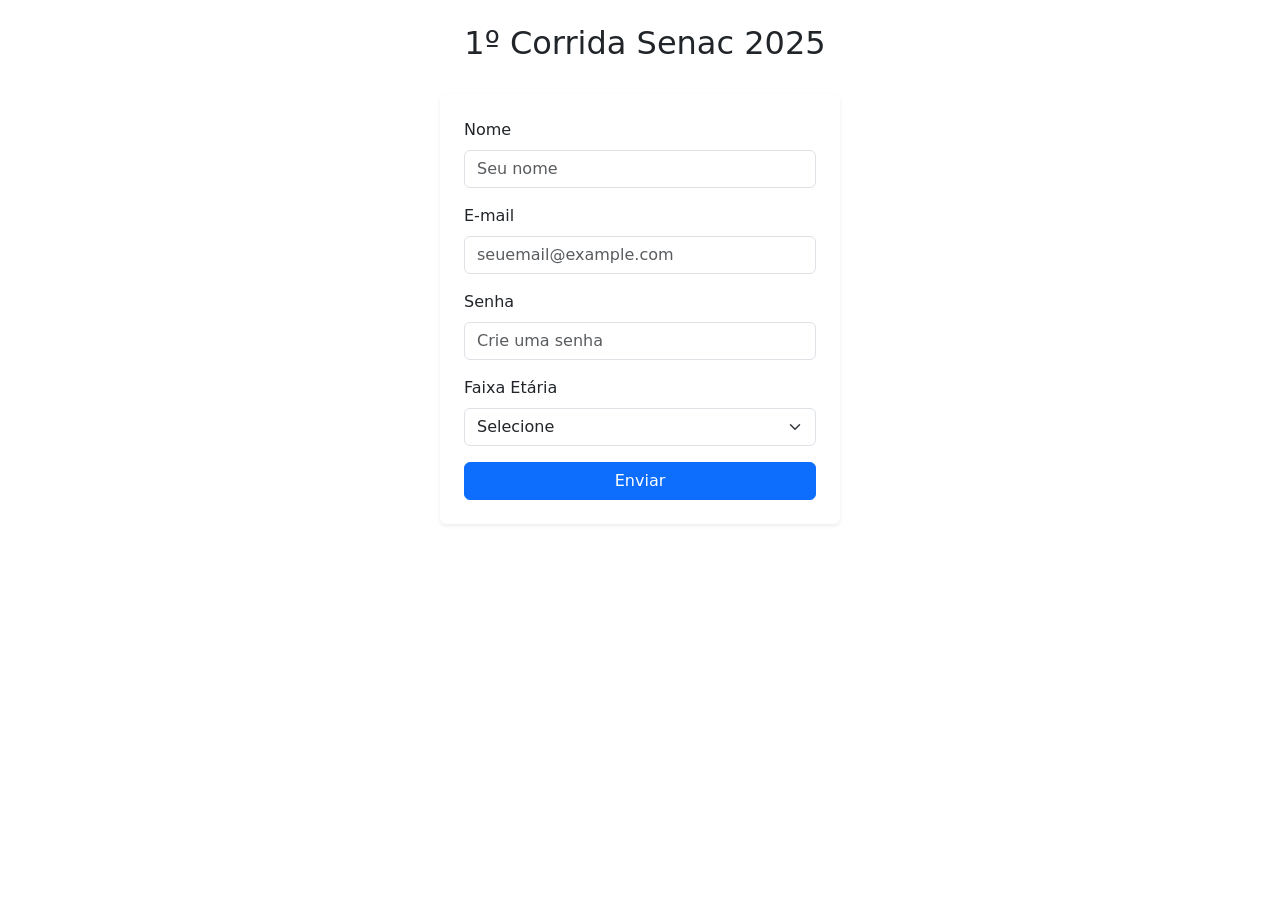
==== corrida.html @ 5fd45d79 "Create corrida.html" ====
<!DOCTYPE html>
<html lang="pt-br">
<head>
    <meta charset="UTF-8">
    <meta name="viewport" content="width=device-width, initial-scale=1.0">
    <title>Cadastro de Cliente</title>
    
    <link href="https://cdn.jsdelivr.net/npm/bootstrap@5.3.0-alpha1/dist/css/bootstrap.min.css" rel="stylesheet" />
</head>
<body>
    <div class="d-flex align-items-center justify-content-center my-4">
        <img src="images.png" alt="" style="max-height: 60px; margin-right: 10px;">
        <h2 class=>1º Corrida Senac 2025</h2>
    </div>

    <div class="container bg-white p-4 rounded shadow-sm" style="max-width: 400px;">
    
     <form action="/processar-cadastro" method="POST">
            <div class="mb-3">
                <label for="nome" class="form-label">Nome</label>
                <input type="text" id="nome" name="nome" class="form-control" placeholder="Seu nome" required>
            </div>

            <div class="mb-3">
                <label for="email" class="form-label">E-mail</label>
                <input type="email" id="email" name="email" class="form-control" placeholder="seuemail@example.com" required>
            </div>

            <div class="mb-3">
                <label for="senha" class="form-label">Senha</label>
                <input type="password" id="senha" name="senha" class="form-control" placeholder="Crie uma senha" required>
            </div>

            <div class="mb-3">
                <label for="faixa-etaria" class="form-label">Faixa Etária</label>
                <select id="faixa-etaria" name="faixa-etaria" class="form-select" required>
                    <option value="">Selecione</option>
                    <option value="infantil">Infantil</option>
                    <option value="adulto">Adulto</option>
                    <option value="idoso">Idoso</option>
                </select>
            </div>

            <button type="submit" class="btn btn-primary w-100">Enviar</button>
        </form>
    </div>

    <script src="https://cdn.jsdelivr.net/npm/bootstrap@5.3.0-alpha1/dist/js/bootstrap.bundle.min.js"></script>
</body>
</html>
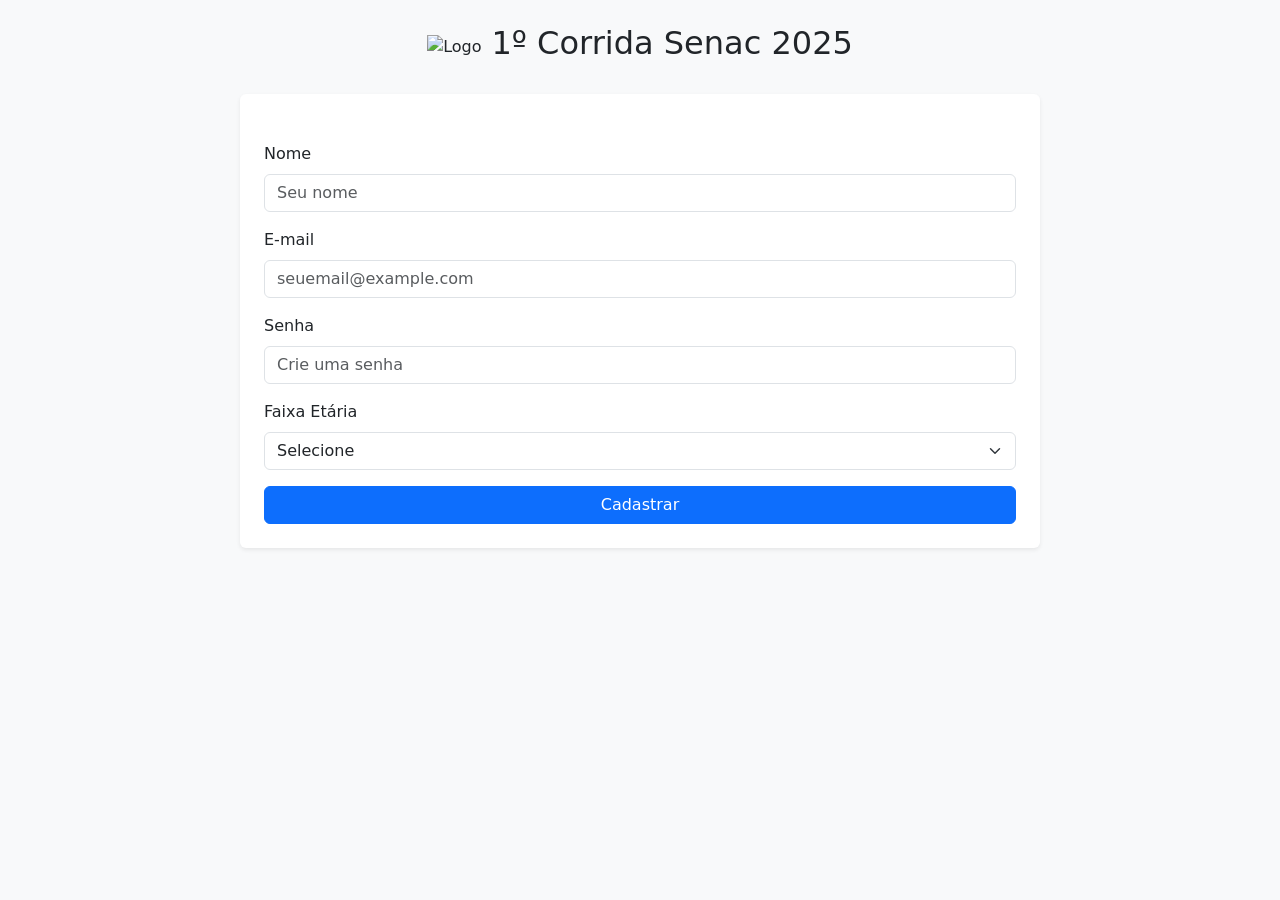
==== commit 67b1a220: "corrida.html" ====
--- a/corrida.html
+++ b/corrida.html
@@ -1,21 +1,25 @@
 <!DOCTYPE html>
 <html lang="pt-br">
+
 <head>
     <meta charset="UTF-8">
     <meta name="viewport" content="width=device-width, initial-scale=1.0">
-    <title>Cadastro de Cliente</title>
-    
+    <title>1º Corrida Senac 2025</title>
     <link href="https://cdn.jsdelivr.net/npm/bootstrap@5.3.0-alpha1/dist/css/bootstrap.min.css" rel="stylesheet" />
 </head>
-<body>
+
+<body class="bg-light">
+
     <div class="d-flex align-items-center justify-content-center my-4">
-        <img src="images.png" alt="" style="max-height: 60px; margin-right: 10px;">
-        <h2 class=>1º Corrida Senac 2025</h2>
+        <img src="images.png" alt="Logo" style="max-height: 80px; margin-right: 10px;">
+        <h2>1º Corrida Senac 2025</h2>
     </div>
 
-    <div class="container bg-white p-4 rounded shadow-sm" style="max-width: 400px;">
-    
-     <form action="/processar-cadastro" method="POST">
+    <!-- Formulário maior -->
+    <div class="container bg-white p-4 rounded shadow-sm" style="max-width: 800px;">
+        <form action="/processar-cadastro" method="POST">
+            <h3 class="text-center mb-4"></h3>
+
             <div class="mb-3">
                 <label for="nome" class="form-label">Nome</label>
                 <input type="text" id="nome" name="nome" class="form-control" placeholder="Seu nome" required>
@@ -41,10 +45,12 @@
                 </select>
             </div>
 
-            <button type="submit" class="btn btn-primary w-100">Enviar</button>
+            <button type="submit" class="btn btn-primary w-100">Cadastrar</button>
         </form>
     </div>
 
     <script src="https://cdn.jsdelivr.net/npm/bootstrap@5.3.0-alpha1/dist/js/bootstrap.bundle.min.js"></script>
 </body>
+
 </html>
+
